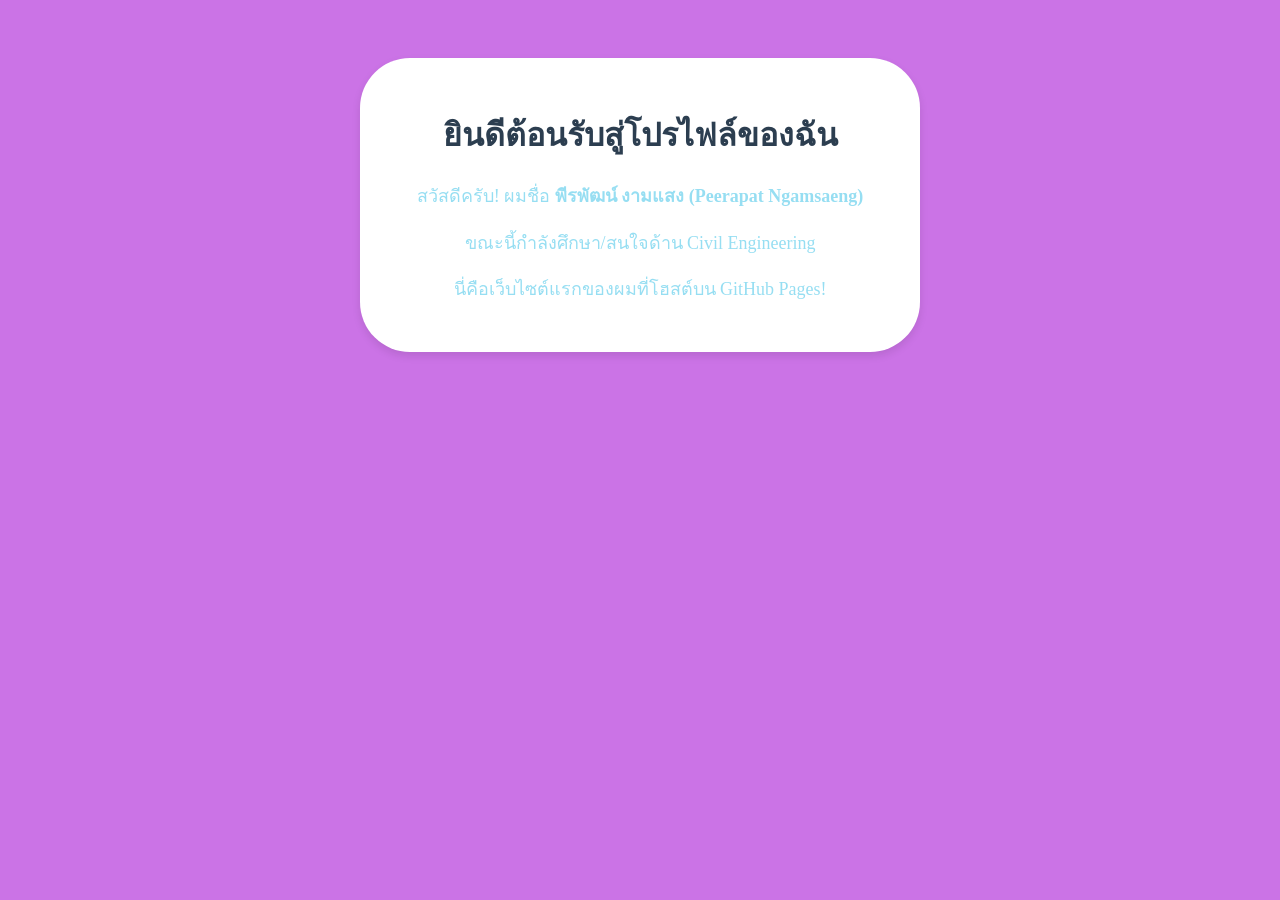
==== index.html @ a089ad7f "Update index.html" ====
<!DOCTYPE html>
<html lang="th">
<head>
<meta charset="UTF-8">
<title>หน้าแนะนำตัวของฉัน</title>
<style>
body {
background-color: #cb73e6 ; color: #96def2;
text-align: center; padding: 50px;

}
.card {
background: white; border-radius: 50px;
box-shadow: 0 4px 8px rgba(0,0,0,0.1);
max-width: 500px; margin: 0 auto; padding: 30px;

}
h1 { color: #2c3e50; }
p { font-size: 18px; line-height: 1.6; }
</style>
</head>
<body>
<div class="card">
<h1>ยินดีต้อนรับสู่โปรไฟล์ของฉัน </h1>
<p>สวัสดีครับ! ผมชื่อ <strong>พีรพัฒน์ งามแสง (Peerapat Ngamsaeng)</strong></p>
<p>ขณะนี้กําลังศึกษา/สนใจด้าน Civil Engineering</p>
<p>นี่คือเว็บไซต์แรกของผมที่โฮสต์บน GitHub Pages!</p>
</div>
</body>
</html>
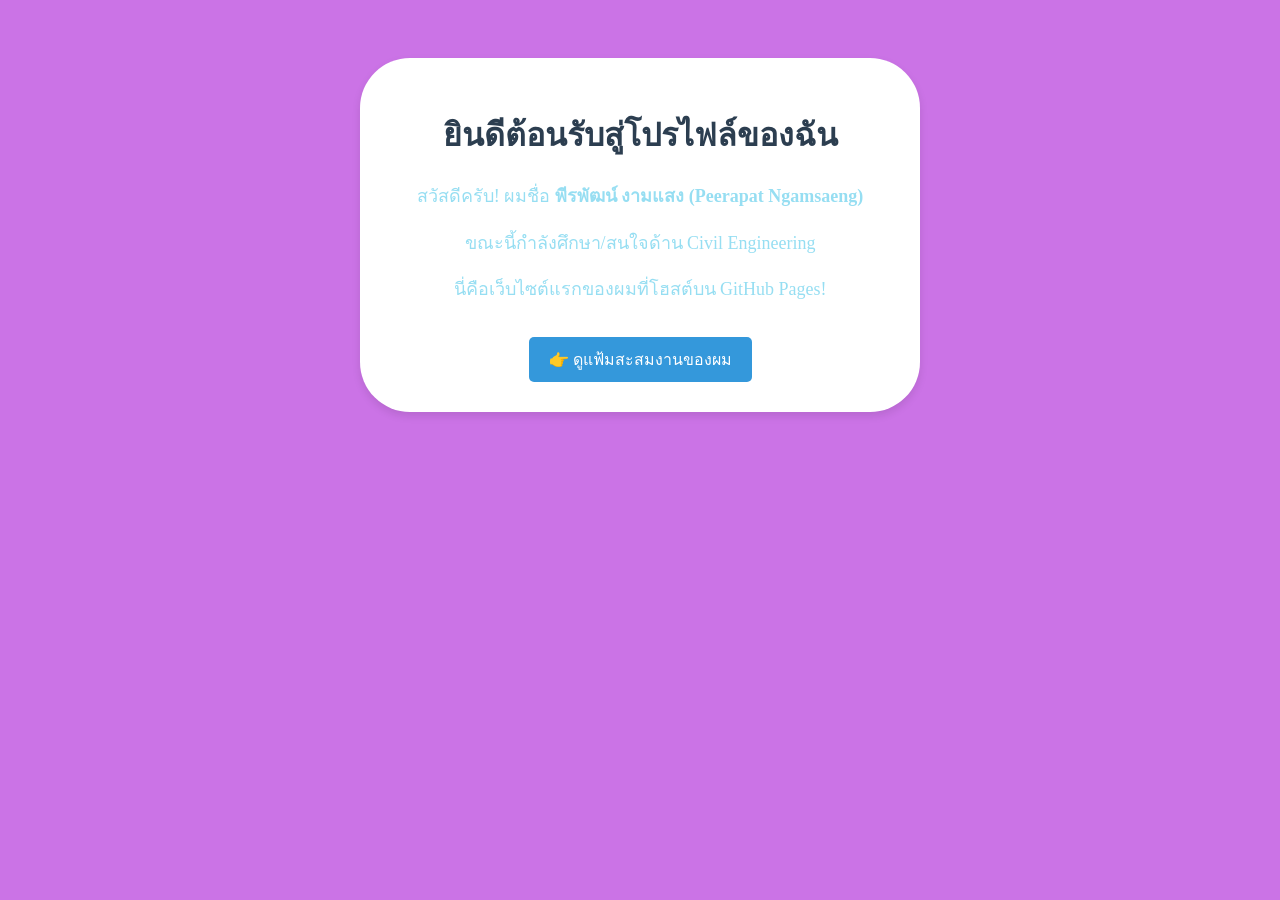
==== commit ee4aef90: "Update index.html" ====
--- a/index.html
+++ b/index.html
@@ -25,6 +25,7 @@
 <p>สวัสดีครับ! ผมชื่อ <strong>พีรพัฒน์ งามแสง (Peerapat Ngamsaeng)</strong></p>
 <p>ขณะนี้กําลังศึกษา/สนใจด้าน Civil Engineering</p>
 <p>นี่คือเว็บไซต์แรกของผมที่โฮสต์บน GitHub Pages!</p>
+  <a href="portfolio.html" style="display:inline-block; background:#3498db; color:white; padding:10px 20px; text-decoration:none; border-radius:5px; margin-top:15px;">👉 ดูแฟ้มสะสมงานของผม</a>
 </div>
 </body>
 </html>
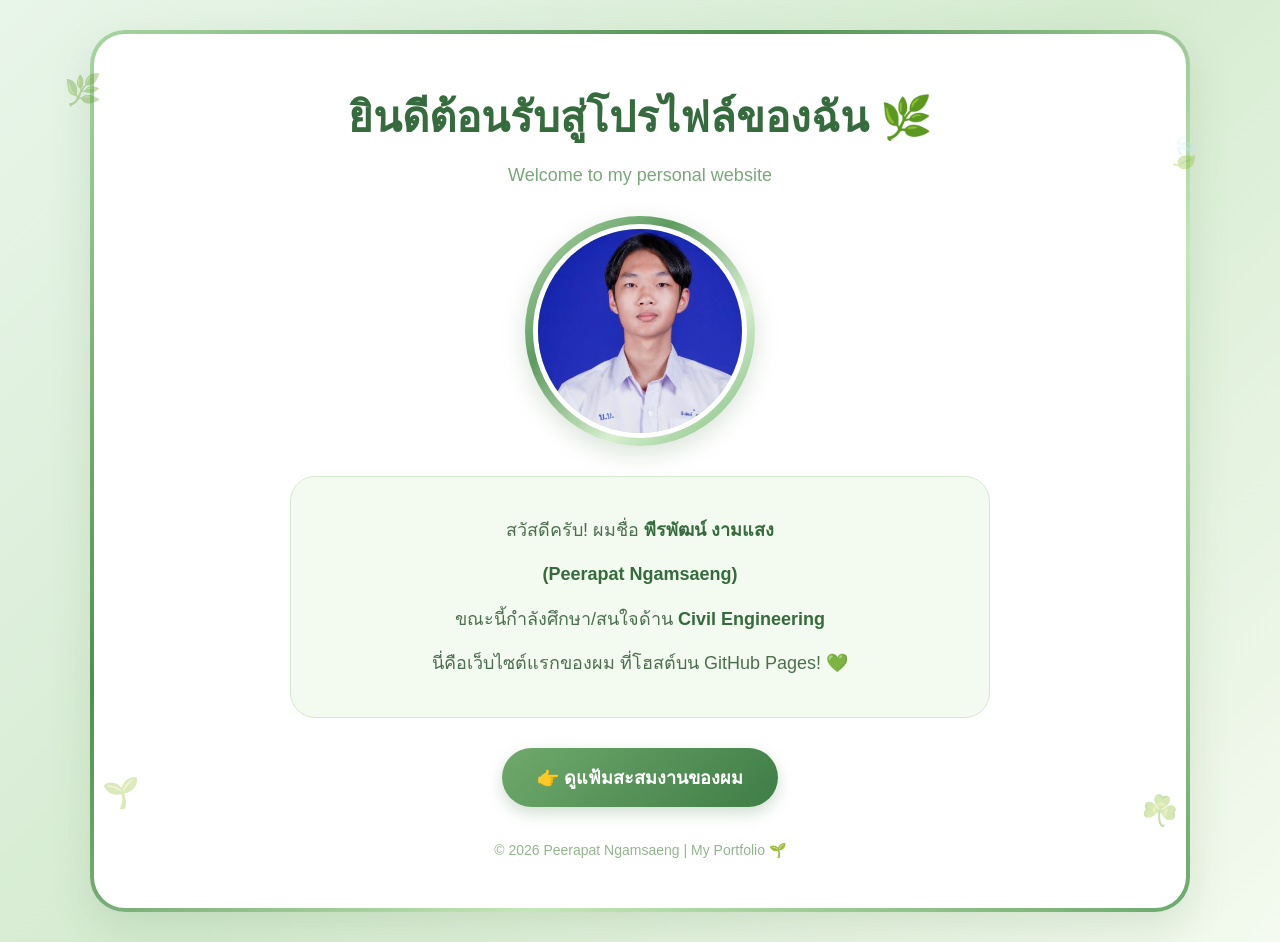
==== commit ee67dd9a: "Update index.html" ====
--- a/index.html
+++ b/index.html
@@ -1,31 +1,259 @@
 <!DOCTYPE html>
 <html lang="th">
 <head>
-<meta charset="UTF-8">
-<title>หน้าแนะนำตัวของฉัน</title>
-<style>
-body {
-background-color: #cb73e6 ; color: #96def2;
-text-align: center; padding: 50px;
-
-}
-.card {
-background: white; border-radius: 50px;
-box-shadow: 0 4px 8px rgba(0,0,0,0.1);
-max-width: 500px; margin: 0 auto; padding: 30px;
-
-}
-h1 { color: #2c3e50; }
-p { font-size: 18px; line-height: 1.6; }
-</style>
+    <meta charset="UTF-8">
+    <meta name="viewport" content="width=device-width, initial-scale=1.0">
+
+    <title>หน้าแนะนำตัวของฉัน | พีรพัฒน์ งามแสง</title>
+
+    <style>
+        * {
+            box-sizing: border-box;
+        }
+
+        html {
+            scroll-behavior: smooth;
+        }
+
+        body {
+            margin: 0;
+            min-height: 100vh;
+            font-family: "Tahoma", "Arial", sans-serif;
+            background: linear-gradient(135deg, #e8f5e9, #d5ebd0, #f4faef);
+            color: #355c3a;
+            display: flex;
+            justify-content: center;
+            align-items: center;
+            padding: 30px 15px;
+        }
+
+        /* กล่องหลักเต็มพื้นที่หน้าจอ */
+        .card {
+            width: 100%;
+            max-width: 1100px;
+            min-height: 90vh;
+            background: rgba(255, 255, 255, 0.95);
+            border-radius: 35px;
+            padding: 50px 30px;
+            text-align: center;
+            box-shadow: 0 15px 40px rgba(73, 120, 70, 0.15);
+            border: 4px solid transparent;
+
+            /* กรอบไล่สีเขียว */
+            background:
+                linear-gradient(white, white) padding-box,
+                linear-gradient(135deg, #a8d5a2, #4f8f52, #c5e6b8, #6ba96b)
+                border-box;
+        }
+
+        /* หัวข้อ */
+        h1 {
+            color: #356b3d;
+            font-size: clamp(28px, 4vw, 42px);
+            margin: 0 0 15px;
+            font-weight: bold;
+        }
+
+        .subtitle {
+            color: #78a878;
+            font-size: 18px;
+            margin-bottom: 30px;
+        }
+
+        /* กรอบรูป */
+        .profile-frame {
+            width: 230px;
+            height: 230px;
+            margin: 0 auto 30px;
+            padding: 8px;
+            border-radius: 50%;
+            background: linear-gradient(
+                135deg,
+                #b7ddb0,
+                #5d9b60,
+                #d8efd0,
+                #78b878
+            );
+            box-shadow: 0 8px 25px rgba(73, 120, 70, 0.2);
+        }
+
+        /* รูปภาพ */
+        .profile-frame img {
+            width: 100%;
+            height: 100%;
+            object-fit: cover;
+            border-radius: 50%;
+            display: block;
+            border: 5px solid white;
+        }
+
+        /* กล่องข้อความ */
+        .info-box {
+            max-width: 700px;
+            margin: 0 auto;
+            padding: 25px;
+            background: #f3faef;
+            border-radius: 25px;
+            border: 1px solid #d5e9cf;
+        }
+
+        p {
+            font-size: 18px;
+            line-height: 1.8;
+            margin: 12px 0;
+            color: #4c704f;
+        }
+
+        strong {
+            color: #356b3d;
+        }
+
+        /* ปุ่มไป Portfolio */
+        .portfolio-btn {
+            display: inline-block;
+            margin-top: 30px;
+            padding: 15px 35px;
+            background: linear-gradient(135deg, #6fa96b, #3f7d47);
+            color: white;
+            text-decoration: none;
+            font-size: 18px;
+            font-weight: bold;
+            border-radius: 50px;
+            box-shadow: 0 6px 15px rgba(63, 125, 71, 0.25);
+            transition: 0.3s;
+        }
+
+        .portfolio-btn:hover {
+            transform: translateY(-3px);
+            background: linear-gradient(135deg, #5d9659, #356b3d);
+            box-shadow: 0 10px 20px rgba(63, 125, 71, 0.3);
+        }
+
+        /* ข้อความด้านล่าง */
+        .footer {
+            margin-top: 35px;
+            color: #91b68c;
+            font-size: 14px;
+        }
+
+        /* ตกแต่งใบไม้ */
+        .leaf {
+            position: fixed;
+            font-size: 30px;
+            opacity: 0.35;
+            pointer-events: none;
+        }
+
+        .leaf1 {
+            top: 8%;
+            left: 5%;
+        }
+
+        .leaf2 {
+            top: 15%;
+            right: 6%;
+        }
+
+        .leaf3 {
+            bottom: 10%;
+            left: 8%;
+        }
+
+        .leaf4 {
+            bottom: 8%;
+            right: 8%;
+        }
+
+        /* ปรับขนาดมือถือ */
+        @media (max-width: 600px) {
+            body {
+                padding: 15px;
+            }
+
+            .card {
+                min-height: 95vh;
+                padding: 35px 20px;
+                border-radius: 25px;
+            }
+
+            .profile-frame {
+                width: 190px;
+                height: 190px;
+            }
+
+            h1 {
+                font-size: 28px;
+            }
+
+            p {
+                font-size: 16px;
+            }
+
+            .portfolio-btn {
+                font-size: 16px;
+                padding: 13px 25px;
+            }
+        }
+    </style>
 </head>
+
 <body>
-<div class="card">
-<h1>ยินดีต้อนรับสู่โปรไฟล์ของฉัน </h1>
-<p>สวัสดีครับ! ผมชื่อ <strong>พีรพัฒน์ งามแสง (Peerapat Ngamsaeng)</strong></p>
-<p>ขณะนี้กําลังศึกษา/สนใจด้าน Civil Engineering</p>
-<p>นี่คือเว็บไซต์แรกของผมที่โฮสต์บน GitHub Pages!</p>
-  <a href="portfolio.html" style="display:inline-block; background:#3498db; color:white; padding:10px 20px; text-decoration:none; border-radius:5px; margin-top:15px;">👉 ดูแฟ้มสะสมงานของผม</a>
-</div>
+
+    <!-- ตกแต่ง -->
+    <div class="leaf leaf1">🌿</div>
+    <div class="leaf leaf2">🍃</div>
+    <div class="leaf leaf3">🌱</div>
+    <div class="leaf leaf4">☘️</div>
+
+    <div class="card">
+
+        <h1>ยินดีต้อนรับสู่โปรไฟล์ของฉัน 🌿</h1>
+
+        <div class="subtitle">
+            Welcome to my personal website
+        </div>
+
+        <!-- รูปภาพตรงกลาง -->
+        <div class="profile-frame">
+            <img
+                src="5A8A4474-1299-42CB-8CC7-217448973047.jpeg"
+                alt="รูปโปรไฟล์ของพีรพัฒน์ งามแสง"
+            >
+        </div>
+
+        <div class="info-box">
+
+            <p>
+                สวัสดีครับ! ผมชื่อ
+                <strong>พีรพัฒน์ งามแสง</strong>
+            </p>
+
+            <p>
+                <strong>(Peerapat Ngamsaeng)</strong>
+            </p>
+
+            <p>
+                ขณะนี้กำลังศึกษา/สนใจด้าน
+                <strong>Civil Engineering</strong>
+            </p>
+
+            <p>
+                นี่คือเว็บไซต์แรกของผม
+                ที่โฮสต์บน GitHub Pages! 💚
+            </p>
+
+        </div>
+
+        <!-- ปุ่มกดไปหน้าแฟ้มสะสมงาน -->
+        <a href="portfolio.html" class="portfolio-btn">
+            👉 ดูแฟ้มสะสมงานของผม
+        </a>
+
+        <div class="footer">
+            © 2026 Peerapat Ngamsaeng | My Portfolio 🌱
+        </div>
+
+    </div>
+
 </body>
 </html>
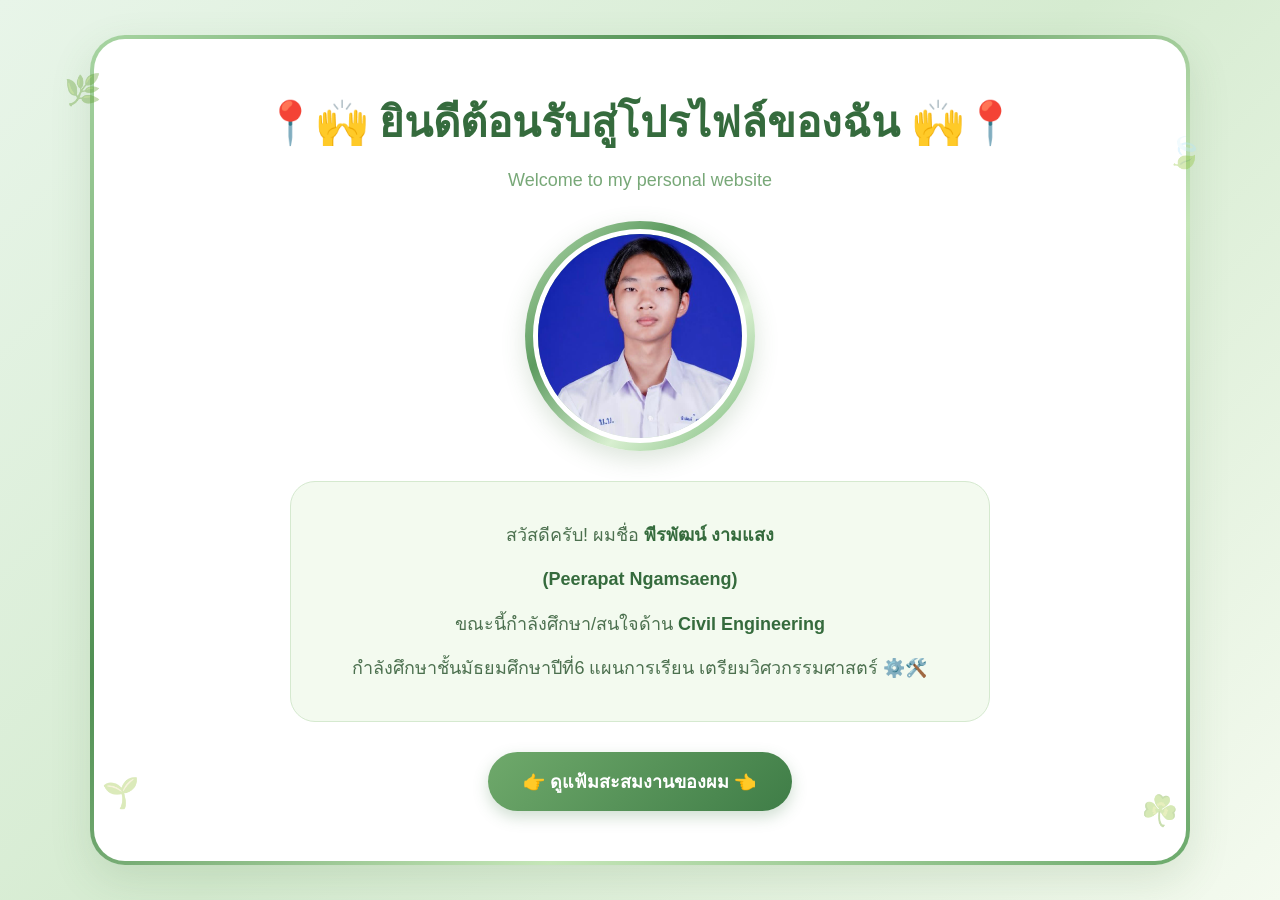
==== commit de4c7600: "Update index.html" ====
--- a/index.html
+++ b/index.html
@@ -207,7 +207,7 @@
 
     <div class="card">
 
-        <h1>ยินดีต้อนรับสู่โปรไฟล์ของฉัน 🌿</h1>
+        <h1>📍🙌 ยินดีต้อนรับสู่โปรไฟล์ของฉัน 🙌📍</h1>
 
         <div class="subtitle">
             Welcome to my personal website
@@ -238,21 +238,16 @@
             </p>
 
             <p>
-                นี่คือเว็บไซต์แรกของผม
-                ที่โฮสต์บน GitHub Pages! 💚
+               กำลังศึกษาชั้นมัธยมศึกษาปีที่6
+                แผนการเรียน เตรียมวิศวกรรมศาสตร์ ⚙️🛠️
             </p>
 
         </div>
 
         <!-- ปุ่มกดไปหน้าแฟ้มสะสมงาน -->
         <a href="portfolio.html" class="portfolio-btn">
-            👉 ดูแฟ้มสะสมงานของผม
+            👉 ดูแฟ้มสะสมงานของผม 👈
         </a>
-
-        <div class="footer">
-            © 2026 Peerapat Ngamsaeng | My Portfolio 🌱
-        </div>
-
     </div>
 
 </body>
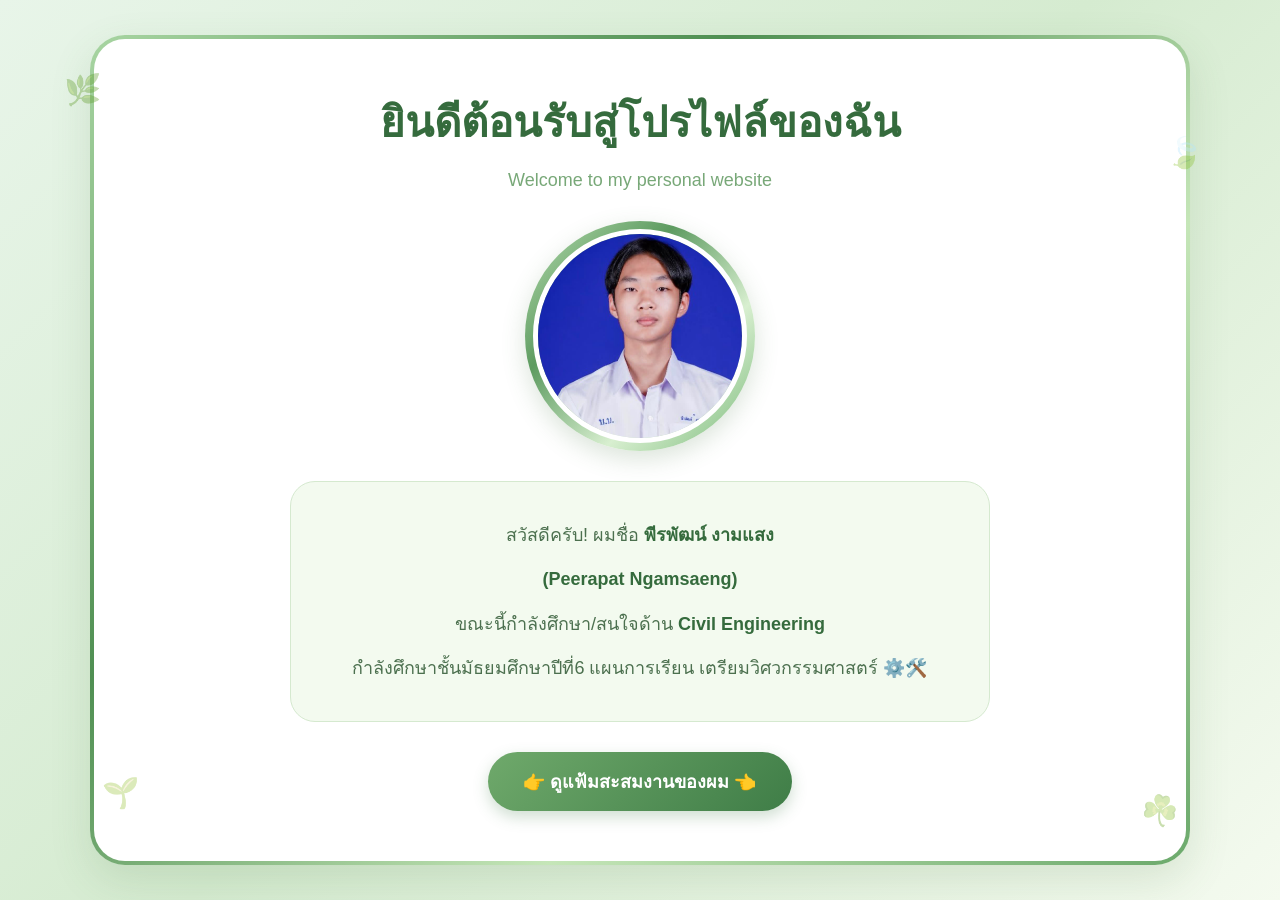
==== commit ddd8238e: "Update index.html" ====
--- a/index.html
+++ b/index.html
@@ -207,7 +207,7 @@
 
     <div class="card">
 
-        <h1>📍🙌 ยินดีต้อนรับสู่โปรไฟล์ของฉัน 🙌📍</h1>
+        <h1>ยินดีต้อนรับสู่โปรไฟล์ของฉัน </h1>
 
         <div class="subtitle">
             Welcome to my personal website
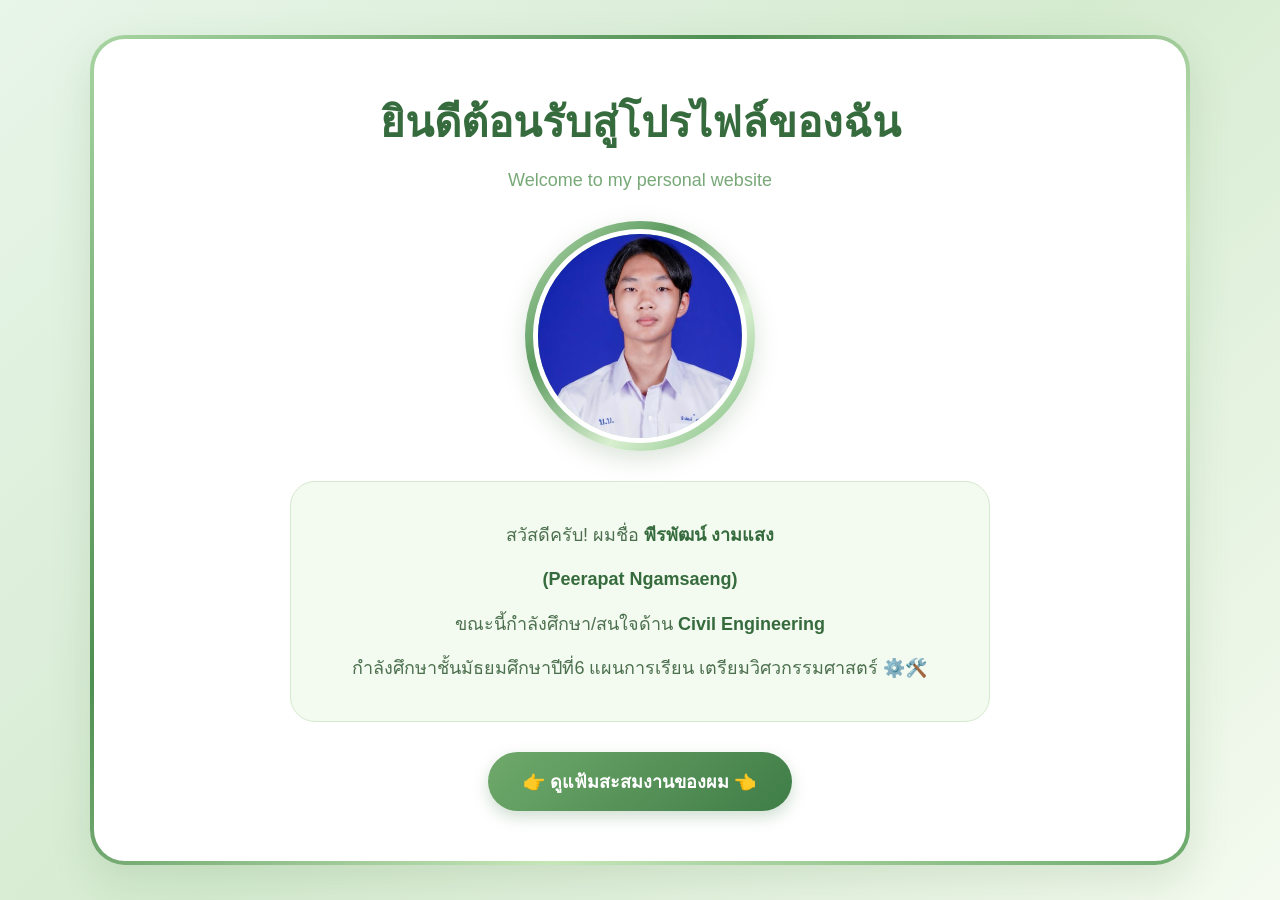
==== commit 1978acb0: "Update index.html" ====
--- a/index.html
+++ b/index.html
@@ -136,34 +136,6 @@
             font-size: 14px;
         }
 
-        /* ตกแต่งใบไม้ */
-        .leaf {
-            position: fixed;
-            font-size: 30px;
-            opacity: 0.35;
-            pointer-events: none;
-        }
-
-        .leaf1 {
-            top: 8%;
-            left: 5%;
-        }
-
-        .leaf2 {
-            top: 15%;
-            right: 6%;
-        }
-
-        .leaf3 {
-            bottom: 10%;
-            left: 8%;
-        }
-
-        .leaf4 {
-            bottom: 8%;
-            right: 8%;
-        }
-
         /* ปรับขนาดมือถือ */
         @media (max-width: 600px) {
             body {
@@ -198,12 +170,6 @@
 </head>
 
 <body>
-
-    <!-- ตกแต่ง -->
-    <div class="leaf leaf1">🌿</div>
-    <div class="leaf leaf2">🍃</div>
-    <div class="leaf leaf3">🌱</div>
-    <div class="leaf leaf4">☘️</div>
 
     <div class="card">
 
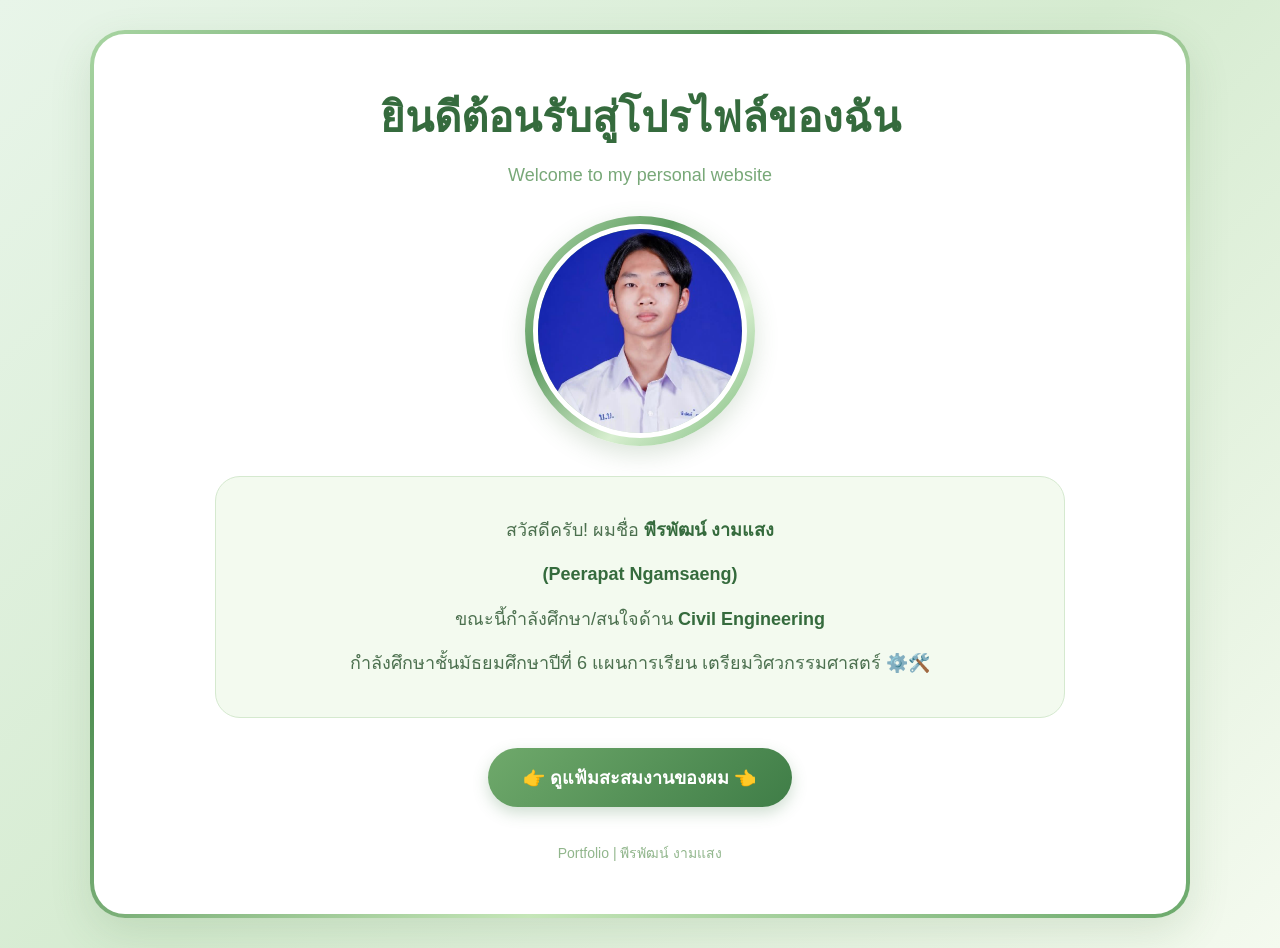
==== commit 125f93a7: "Update index.html" ====
--- a/index.html
+++ b/index.html
@@ -1,12 +1,18 @@
 <!DOCTYPE html>
 <html lang="th">
+
 <head>
+
     <meta charset="UTF-8">
-    <meta name="viewport" content="width=device-width, initial-scale=1.0">
-
-    <title>หน้าแนะนำตัวของฉัน | พีรพัฒน์ งามแสง</title>
+
+    <meta name="viewport"
+          content="width=device-width, initial-scale=1.0">
+
+    <!-- ชื่อแท็บของหน้าแนะนำตัว -->
+    <title>หน้าแนะนำตัวของฉัน</title>
 
     <style>
+
         * {
             box-sizing: border-box;
         }
@@ -16,205 +22,456 @@
         }
 
         body {
+
             margin: 0;
+
             min-height: 100vh;
-            font-family: "Tahoma", "Arial", sans-serif;
-            background: linear-gradient(135deg, #e8f5e9, #d5ebd0, #f4faef);
+
+            font-family:
+                "Tahoma",
+                "Arial",
+                sans-serif;
+
+            background:
+                linear-gradient(
+                    135deg,
+                    #e8f5e9,
+                    #d5ebd0,
+                    #f4faef
+                );
+
             color: #355c3a;
+
             display: flex;
+
             justify-content: center;
+
             align-items: center;
+
             padding: 30px 15px;
         }
 
-        /* กล่องหลักเต็มพื้นที่หน้าจอ */
+
+        /* =========================
+           กล่องหลัก
+        ========================= */
+
         .card {
+
             width: 100%;
+
             max-width: 1100px;
+
             min-height: 90vh;
-            background: rgba(255, 255, 255, 0.95);
+
+            background:
+                rgba(
+                    255,
+                    255,
+                    255,
+                    0.95
+                );
+
             border-radius: 35px;
-            padding: 50px 30px;
+
+            padding:
+                50px 30px;
+
             text-align: center;
-            box-shadow: 0 15px 40px rgba(73, 120, 70, 0.15);
-            border: 4px solid transparent;
-
-            /* กรอบไล่สีเขียว */
-            background:
-                linear-gradient(white, white) padding-box,
-                linear-gradient(135deg, #a8d5a2, #4f8f52, #c5e6b8, #6ba96b)
-                border-box;
-        }
-
-        /* หัวข้อ */
+
+            box-shadow:
+                0 15px 40px
+                rgba(
+                    73,
+                    120,
+                    70,
+                    0.15
+                );
+
+            border:
+                4px solid transparent;
+
+            background:
+                linear-gradient(
+                    white,
+                    white
+                ) padding-box,
+
+                linear-gradient(
+                    135deg,
+                    #a8d5a2,
+                    #4f8f52,
+                    #c5e6b8,
+                    #6ba96b
+                ) border-box;
+        }
+
+
+        /* =========================
+           หัวข้อ
+        ========================= */
+
         h1 {
+
             color: #356b3d;
-            font-size: clamp(28px, 4vw, 42px);
-            margin: 0 0 15px;
+
+            font-size:
+                clamp(
+                    28px,
+                    4vw,
+                    42px
+                );
+
+            margin:
+                0 0 15px;
+
             font-weight: bold;
         }
 
+
         .subtitle {
+
             color: #78a878;
+
             font-size: 18px;
+
             margin-bottom: 30px;
         }
 
-        /* กรอบรูป */
+
+        /* =========================
+           รูปโปรไฟล์
+        ========================= */
+
         .profile-frame {
+
             width: 230px;
+
             height: 230px;
-            margin: 0 auto 30px;
+
+            margin:
+                0 auto 30px;
+
             padding: 8px;
+
             border-radius: 50%;
-            background: linear-gradient(
-                135deg,
-                #b7ddb0,
-                #5d9b60,
-                #d8efd0,
-                #78b878
-            );
-            box-shadow: 0 8px 25px rgba(73, 120, 70, 0.2);
-        }
-
-        /* รูปภาพ */
+
+            background:
+                linear-gradient(
+                    135deg,
+                    #b7ddb0,
+                    #5d9b60,
+                    #d8efd0,
+                    #78b878
+                );
+
+            box-shadow:
+                0 8px 25px
+                rgba(
+                    73,
+                    120,
+                    70,
+                    0.2
+                );
+        }
+
+
         .profile-frame img {
+
             width: 100%;
+
             height: 100%;
+
             object-fit: cover;
+
             border-radius: 50%;
+
             display: block;
-            border: 5px solid white;
-        }
-
-        /* กล่องข้อความ */
+
+            border:
+                5px solid white;
+        }
+
+
+        /* =========================
+           กล่องข้อมูล
+        ========================= */
+
         .info-box {
-            max-width: 700px;
+
+            max-width: 850px;
+
             margin: 0 auto;
+
             padding: 25px;
+
             background: #f3faef;
+
             border-radius: 25px;
-            border: 1px solid #d5e9cf;
-        }
+
+            border:
+                1px solid #d5e9cf;
+        }
+
 
         p {
+
             font-size: 18px;
+
             line-height: 1.8;
-            margin: 12px 0;
+
+            margin:
+                12px 0;
+
             color: #4c704f;
         }
 
+
         strong {
+
             color: #356b3d;
         }
 
-        /* ปุ่มไป Portfolio */
+
+        /* =========================
+           ปุ่มไป Portfolio
+        ========================= */
+
         .portfolio-btn {
+
             display: inline-block;
+
             margin-top: 30px;
-            padding: 15px 35px;
-            background: linear-gradient(135deg, #6fa96b, #3f7d47);
+
+            padding:
+                15px 35px;
+
+            background:
+                linear-gradient(
+                    135deg,
+                    #6fa96b,
+                    #3f7d47
+                );
+
             color: white;
+
             text-decoration: none;
+
             font-size: 18px;
+
             font-weight: bold;
+
             border-radius: 50px;
-            box-shadow: 0 6px 15px rgba(63, 125, 71, 0.25);
+
+            box-shadow:
+                0 6px 15px
+                rgba(
+                    63,
+                    125,
+                    71,
+                    0.25
+                );
+
             transition: 0.3s;
         }
 
+
         .portfolio-btn:hover {
-            transform: translateY(-3px);
-            background: linear-gradient(135deg, #5d9659, #356b3d);
-            box-shadow: 0 10px 20px rgba(63, 125, 71, 0.3);
-        }
-
-        /* ข้อความด้านล่าง */
+
+            transform:
+                translateY(-3px);
+
+            background:
+                linear-gradient(
+                    135deg,
+                    #5d9659,
+                    #356b3d
+                );
+
+            box-shadow:
+                0 10px 20px
+                rgba(
+                    63,
+                    125,
+                    71,
+                    0.3
+                );
+        }
+
+
+        /* =========================
+           Footer
+        ========================= */
+
         .footer {
+
             margin-top: 35px;
+
             color: #91b68c;
+
             font-size: 14px;
         }
 
-        /* ปรับขนาดมือถือ */
+
+        /* =========================
+           มือถือ
+        ========================= */
+
         @media (max-width: 600px) {
+
             body {
+
                 padding: 15px;
             }
 
+
             .card {
+
                 min-height: 95vh;
-                padding: 35px 20px;
+
+                padding:
+                    35px 20px;
+
                 border-radius: 25px;
             }
 
+
             .profile-frame {
+
                 width: 190px;
+
                 height: 190px;
             }
 
+
             h1 {
+
                 font-size: 28px;
             }
 
+
             p {
+
                 font-size: 16px;
             }
 
+
             .portfolio-btn {
+
                 font-size: 16px;
-                padding: 13px 25px;
-            }
-        }
+
+                padding:
+                    13px 25px;
+            }
+
+        }
+
     </style>
+
 </head>
 
+
 <body>
 
+
     <div class="card">
 
-        <h1>ยินดีต้อนรับสู่โปรไฟล์ของฉัน </h1>
+
+        <h1>
+            ยินดีต้อนรับสู่โปรไฟล์ของฉัน
+        </h1>
+
 
         <div class="subtitle">
+
             Welcome to my personal website
+
         </div>
 
-        <!-- รูปภาพตรงกลาง -->
+
+        <!-- รูปโปรไฟล์ -->
+
         <div class="profile-frame">
+
             <img
                 src="5A8A4474-1299-42CB-8CC7-217448973047.jpeg"
                 alt="รูปโปรไฟล์ของพีรพัฒน์ งามแสง"
             >
+
         </div>
 
+
+        <!-- ข้อมูล -->
+
         <div class="info-box">
 
+
             <p>
+
                 สวัสดีครับ! ผมชื่อ
-                <strong>พีรพัฒน์ งามแสง</strong>
+                <strong>
+                    พีรพัฒน์ งามแสง
+                </strong>
+
             </p>
 
+
             <p>
-                <strong>(Peerapat Ngamsaeng)</strong>
+
+                <strong>
+                    (Peerapat Ngamsaeng)
+                </strong>
+
             </p>
 
+
             <p>
+
                 ขณะนี้กำลังศึกษา/สนใจด้าน
-                <strong>Civil Engineering</strong>
+                <strong>
+                    Civil Engineering
+                </strong>
+
             </p>
 
+
             <p>
-               กำลังศึกษาชั้นมัธยมศึกษาปีที่6
-                แผนการเรียน เตรียมวิศวกรรมศาสตร์ ⚙️🛠️
+
+                กำลังศึกษาชั้นมัธยมศึกษาปีที่ 6
+                แผนการเรียน เตรียมวิศวกรรมศาสตร์
+                ⚙️🛠️
+
             </p>
 
+
         </div>
 
-        <!-- ปุ่มกดไปหน้าแฟ้มสะสมงาน -->
-        <a href="portfolio.html" class="portfolio-btn">
+
+        <!--
+            กดปุ่มนี้แล้วไปหน้า Portfolio
+            โดยตรง
+        -->
+
+        <a
+            href="portfolio.html"
+            class="portfolio-btn"
+        >
+
             👉 ดูแฟ้มสะสมงานของผม 👈
+
         </a>
+
+
+        <div class="footer">
+
+            Portfolio | พีรพัฒน์ งามแสง
+
+        </div>
+
+
     </div>
 
+
 </body>
+
 </html>
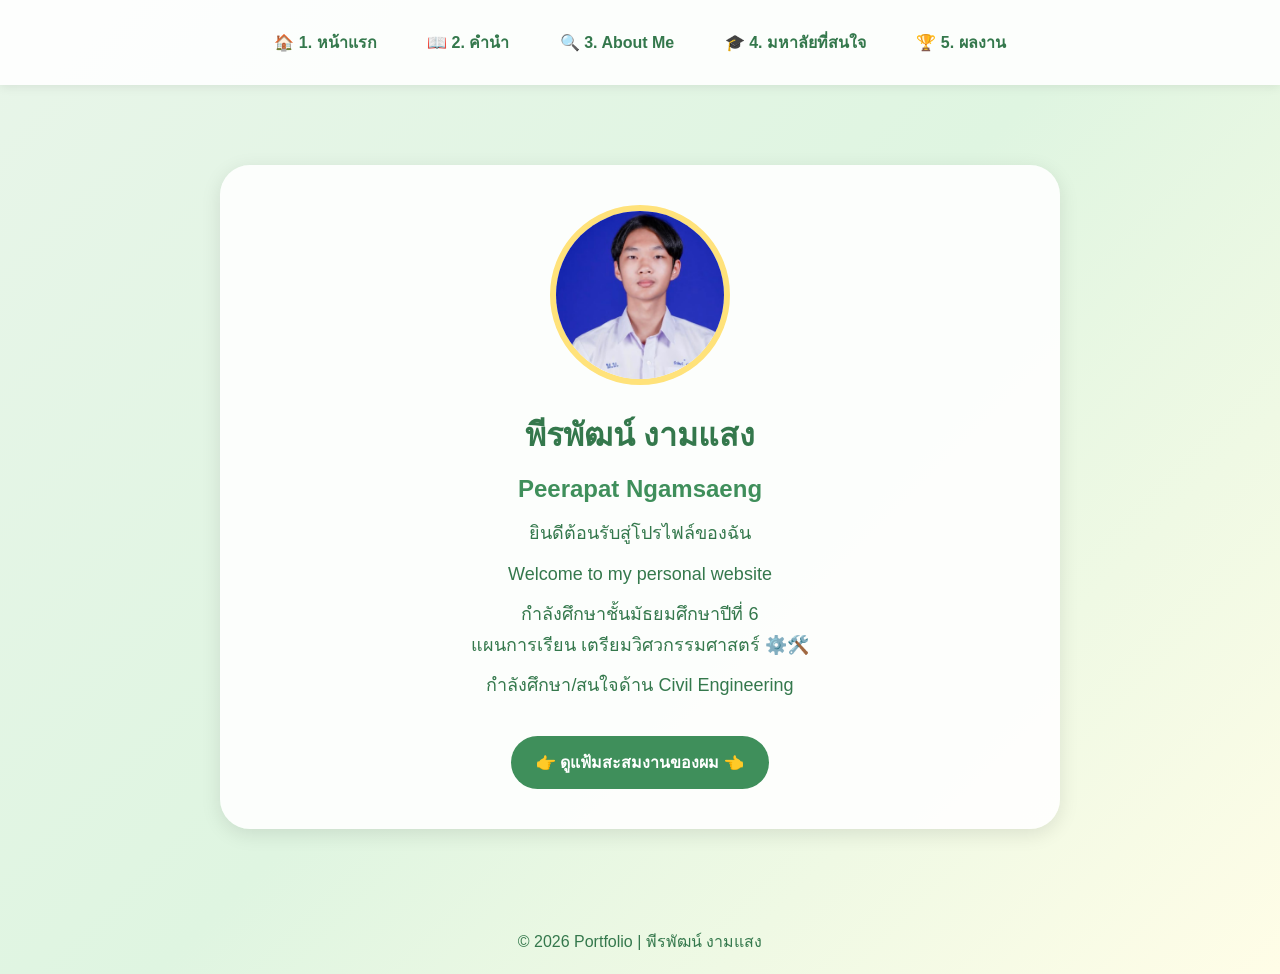
==== commit f4bc8c3b: "Update index.html" ====
--- a/index.html
+++ b/index.html
@@ -2,475 +2,194 @@
 <html lang="th">
 
 <head>
+    <meta charset="UTF-8">
+    <meta name="viewport" content="width=device-width, initial-scale=1.0">
 
-    <meta charset="UTF-8">
-
-    <meta name="viewport"
-          content="width=device-width, initial-scale=1.0">
-
-    <!-- ชื่อแท็บของหน้าแนะนำตัว -->
-    <title>หน้าแนะนำตัวของฉัน</title>
+    <title>หน้าแรก</title>
 
     <style>
-
         * {
             box-sizing: border-box;
-        }
-
-        html {
-            scroll-behavior: smooth;
+            margin: 0;
+            padding: 0;
         }
 
         body {
-
-            margin: 0;
-
+            font-family: Arial, sans-serif;
+            background: linear-gradient(135deg, #e8f5e9, #dff5e1, #fffde7);
+            color: #34784c;
             min-height: 100vh;
-
-            font-family:
-                "Tahoma",
-                "Arial",
-                sans-serif;
-
-            background:
-                linear-gradient(
-                    135deg,
-                    #e8f5e9,
-                    #d5ebd0,
-                    #f4faef
-                );
-
-            color: #355c3a;
-
-            display: flex;
-
-            justify-content: center;
-
-            align-items: center;
-
-            padding: 30px 15px;
         }
 
-
-        /* =========================
-           กล่องหลัก
-        ========================= */
-
-        .card {
-
-            width: 100%;
-
-            max-width: 1100px;
-
-            min-height: 90vh;
-
-            background:
-                rgba(
-                    255,
-                    255,
-                    255,
-                    0.95
-                );
-
-            border-radius: 35px;
-
-            padding:
-                50px 30px;
-
+        /* เมนู */
+        nav {
+            background: rgba(255, 255, 255, 0.9);
+            padding: 15px;
             text-align: center;
-
-            box-shadow:
-                0 15px 40px
-                rgba(
-                    73,
-                    120,
-                    70,
-                    0.15
-                );
-
-            border:
-                4px solid transparent;
-
-            background:
-                linear-gradient(
-                    white,
-                    white
-                ) padding-box,
-
-                linear-gradient(
-                    135deg,
-                    #a8d5a2,
-                    #4f8f52,
-                    #c5e6b8,
-                    #6ba96b
-                ) border-box;
+            box-shadow: 0 2px 10px rgba(0, 0, 0, 0.08);
         }
 
-
-        /* =========================
-           หัวข้อ
-        ========================= */
-
-        h1 {
-
-            color: #356b3d;
-
-            font-size:
-                clamp(
-                    28px,
-                    4vw,
-                    42px
-                );
-
-            margin:
-                0 0 15px;
-
+        nav a {
+            display: inline-block;
+            margin: 5px 8px;
+            padding: 10px 15px;
+            text-decoration: none;
+            color: #34784c;
             font-weight: bold;
-        }
-
-
-        .subtitle {
-
-            color: #78a878;
-
-            font-size: 18px;
-
-            margin-bottom: 30px;
-        }
-
-
-        /* =========================
-           รูปโปรไฟล์
-        ========================= */
-
-        .profile-frame {
-
-            width: 230px;
-
-            height: 230px;
-
-            margin:
-                0 auto 30px;
-
-            padding: 8px;
-
-            border-radius: 50%;
-
-            background:
-                linear-gradient(
-                    135deg,
-                    #b7ddb0,
-                    #5d9b60,
-                    #d8efd0,
-                    #78b878
-                );
-
-            box-shadow:
-                0 8px 25px
-                rgba(
-                    73,
-                    120,
-                    70,
-                    0.2
-                );
-        }
-
-
-        .profile-frame img {
-
-            width: 100%;
-
-            height: 100%;
-
-            object-fit: cover;
-
-            border-radius: 50%;
-
-            display: block;
-
-            border:
-                5px solid white;
-        }
-
-
-        /* =========================
-           กล่องข้อมูล
-        ========================= */
-
-        .info-box {
-
-            max-width: 850px;
-
-            margin: 0 auto;
-
-            padding: 25px;
-
-            background: #f3faef;
-
-            border-radius: 25px;
-
-            border:
-                1px solid #d5e9cf;
-        }
-
-
-        p {
-
-            font-size: 18px;
-
-            line-height: 1.8;
-
-            margin:
-                12px 0;
-
-            color: #4c704f;
-        }
-
-
-        strong {
-
-            color: #356b3d;
-        }
-
-
-        /* =========================
-           ปุ่มไป Portfolio
-        ========================= */
-
-        .portfolio-btn {
-
-            display: inline-block;
-
-            margin-top: 30px;
-
-            padding:
-                15px 35px;
-
-            background:
-                linear-gradient(
-                    135deg,
-                    #6fa96b,
-                    #3f7d47
-                );
-
-            color: white;
-
-            text-decoration: none;
-
-            font-size: 18px;
-
-            font-weight: bold;
-
-            border-radius: 50px;
-
-            box-shadow:
-                0 6px 15px
-                rgba(
-                    63,
-                    125,
-                    71,
-                    0.25
-                );
-
+            border-radius: 20px;
             transition: 0.3s;
         }
 
+        nav a:hover {
+            background: #63c7df;
+            color: white;
+        }
+
+        /* กล่องหลัก */
+        .container {
+            max-width: 900px;
+            margin: 50px auto;
+            padding: 30px;
+            text-align: center;
+        }
+
+        .card {
+            background: rgba(255, 255, 255, 0.9);
+            padding: 40px 25px;
+            border-radius: 30px;
+            box-shadow: 0 5px 20px rgba(0, 0, 0, 0.1);
+        }
+
+        /* รูปโปรไฟล์ */
+        .profile-img {
+            width: 180px;
+            height: 180px;
+            object-fit: cover;
+            border-radius: 50%;
+            border: 6px solid #ffe27a;
+            margin-bottom: 20px;
+        }
+
+        h1 {
+            font-size: 32px;
+            margin-bottom: 15px;
+        }
+
+        h2 {
+            margin-bottom: 15px;
+            color: #3f8f5b;
+        }
+
+        p {
+            font-size: 18px;
+            margin: 10px 0;
+            line-height: 1.7;
+        }
+
+        /* ปุ่ม */
+        .portfolio-btn {
+            display: inline-block;
+            margin-top: 25px;
+            padding: 14px 25px;
+            background: #3f8f5b;
+            color: white;
+            text-decoration: none;
+            border-radius: 30px;
+            font-weight: bold;
+            transition: 0.3s;
+        }
 
         .portfolio-btn:hover {
-
-            transform:
-                translateY(-3px);
-
-            background:
-                linear-gradient(
-                    135deg,
-                    #5d9659,
-                    #356b3d
-                );
-
-            box-shadow:
-                0 10px 20px
-                rgba(
-                    63,
-                    125,
-                    71,
-                    0.3
-                );
+            background: #63c7df;
+            transform: scale(1.05);
         }
 
-
-        /* =========================
-           Footer
-        ========================= */
-
-        .footer {
-
-            margin-top: 35px;
-
-            color: #91b68c;
-
-            font-size: 14px;
+        /* Footer */
+        footer {
+            text-align: center;
+            padding: 20px;
+            margin-top: 30px;
+            color: #34784c;
         }
 
+        @media (max-width: 600px) {
+            nav a {
+                display: block;
+                margin: 5px auto;
+                max-width: 250px;
+            }
 
-        /* =========================
-           มือถือ
-        ========================= */
-
-        @media (max-width: 600px) {
-
-            body {
-
+            .container {
+                margin: 25px auto;
                 padding: 15px;
             }
 
-
-            .card {
-
-                min-height: 95vh;
-
-                padding:
-                    35px 20px;
-
-                border-radius: 25px;
+            h1 {
+                font-size: 26px;
             }
-
-
-            .profile-frame {
-
-                width: 190px;
-
-                height: 190px;
-            }
-
-
-            h1 {
-
-                font-size: 28px;
-            }
-
-
-            p {
-
-                font-size: 16px;
-            }
-
-
-            .portfolio-btn {
-
-                font-size: 16px;
-
-                padding:
-                    13px 25px;
-            }
-
         }
-
     </style>
-
 </head>
-
 
 <body>
 
+    <!-- เมนู -->
+    <nav>
+        <a href="index.html">🏠 1. หน้าแรก</a>
+        <a href="introduction.html">📖 2. คำนำ</a>
+        <a href="about.html">🔍 3. About Me</a>
+        <a href="university.html">🎓 4. มหาลัยที่สนใจ</a>
+        <a href="portfolio.html">🏆 5. ผลงาน</a>
+    </nav>
 
-    <div class="card">
+    <!-- เนื้อหาหน้าแรก -->
+    <div class="container">
 
+        <div class="card">
 
-        <h1>
-            ยินดีต้อนรับสู่โปรไฟล์ของฉัน
-        </h1>
+            <img
+                src="5A8A4474-1299-42CB-8CC7-217448973047.jpeg"
+                alt="รูปโปรไฟล์"
+                class="profile-img"
+            >
 
+            <h1>พีรพัฒน์ งามแสง</h1>
 
-        <div class="subtitle">
+            <h2>Peerapat Ngamsaeng</h2>
 
-            Welcome to my personal website
+            <p>
+                ยินดีต้อนรับสู่โปรไฟล์ของฉัน
+            </p>
+
+            <p>
+                Welcome to my personal website
+            </p>
+
+            <p>
+                กำลังศึกษาชั้นมัธยมศึกษาปีที่ 6
+                <br>
+                แผนการเรียน เตรียมวิศวกรรมศาสตร์ ⚙️🛠️
+            </p>
+
+            <p>
+                กำลังศึกษา/สนใจด้าน Civil Engineering
+            </p>
+
+            <!-- สำคัญ: ต้องไปคำนำก่อน -->
+            <a
+                href="introduction.html"
+                class="portfolio-btn"
+            >
+                👉 ดูแฟ้มสะสมงานของผม 👈
+            </a>
 
         </div>
 
-
-        <!-- รูปโปรไฟล์ -->
-
-        <div class="profile-frame">
-
-            <img
-                src="5A8A4474-1299-42CB-8CC7-217448973047.jpeg"
-                alt="รูปโปรไฟล์ของพีรพัฒน์ งามแสง"
-            >
-
-        </div>
-
-
-        <!-- ข้อมูล -->
-
-        <div class="info-box">
-
-
-            <p>
-
-                สวัสดีครับ! ผมชื่อ
-                <strong>
-                    พีรพัฒน์ งามแสง
-                </strong>
-
-            </p>
-
-
-            <p>
-
-                <strong>
-                    (Peerapat Ngamsaeng)
-                </strong>
-
-            </p>
-
-
-            <p>
-
-                ขณะนี้กำลังศึกษา/สนใจด้าน
-                <strong>
-                    Civil Engineering
-                </strong>
-
-            </p>
-
-
-            <p>
-
-                กำลังศึกษาชั้นมัธยมศึกษาปีที่ 6
-                แผนการเรียน เตรียมวิศวกรรมศาสตร์
-                ⚙️🛠️
-
-            </p>
-
-
-        </div>
-
-
-        <!--
-            กดปุ่มนี้แล้วไปหน้า Portfolio
-            โดยตรง
-        -->
-
-        <a
-            href="portfolio.html"
-            class="portfolio-btn"
-        >
-
-            👉 ดูแฟ้มสะสมงานของผม 👈
-
-        </a>
-
-
-        <div class="footer">
-
-            Portfolio | พีรพัฒน์ งามแสง
-
-        </div>
-
-
     </div>
 
+    <footer>
+        © 2026 Portfolio | พีรพัฒน์ งามแสง
+    </footer>
 
 </body>
 
